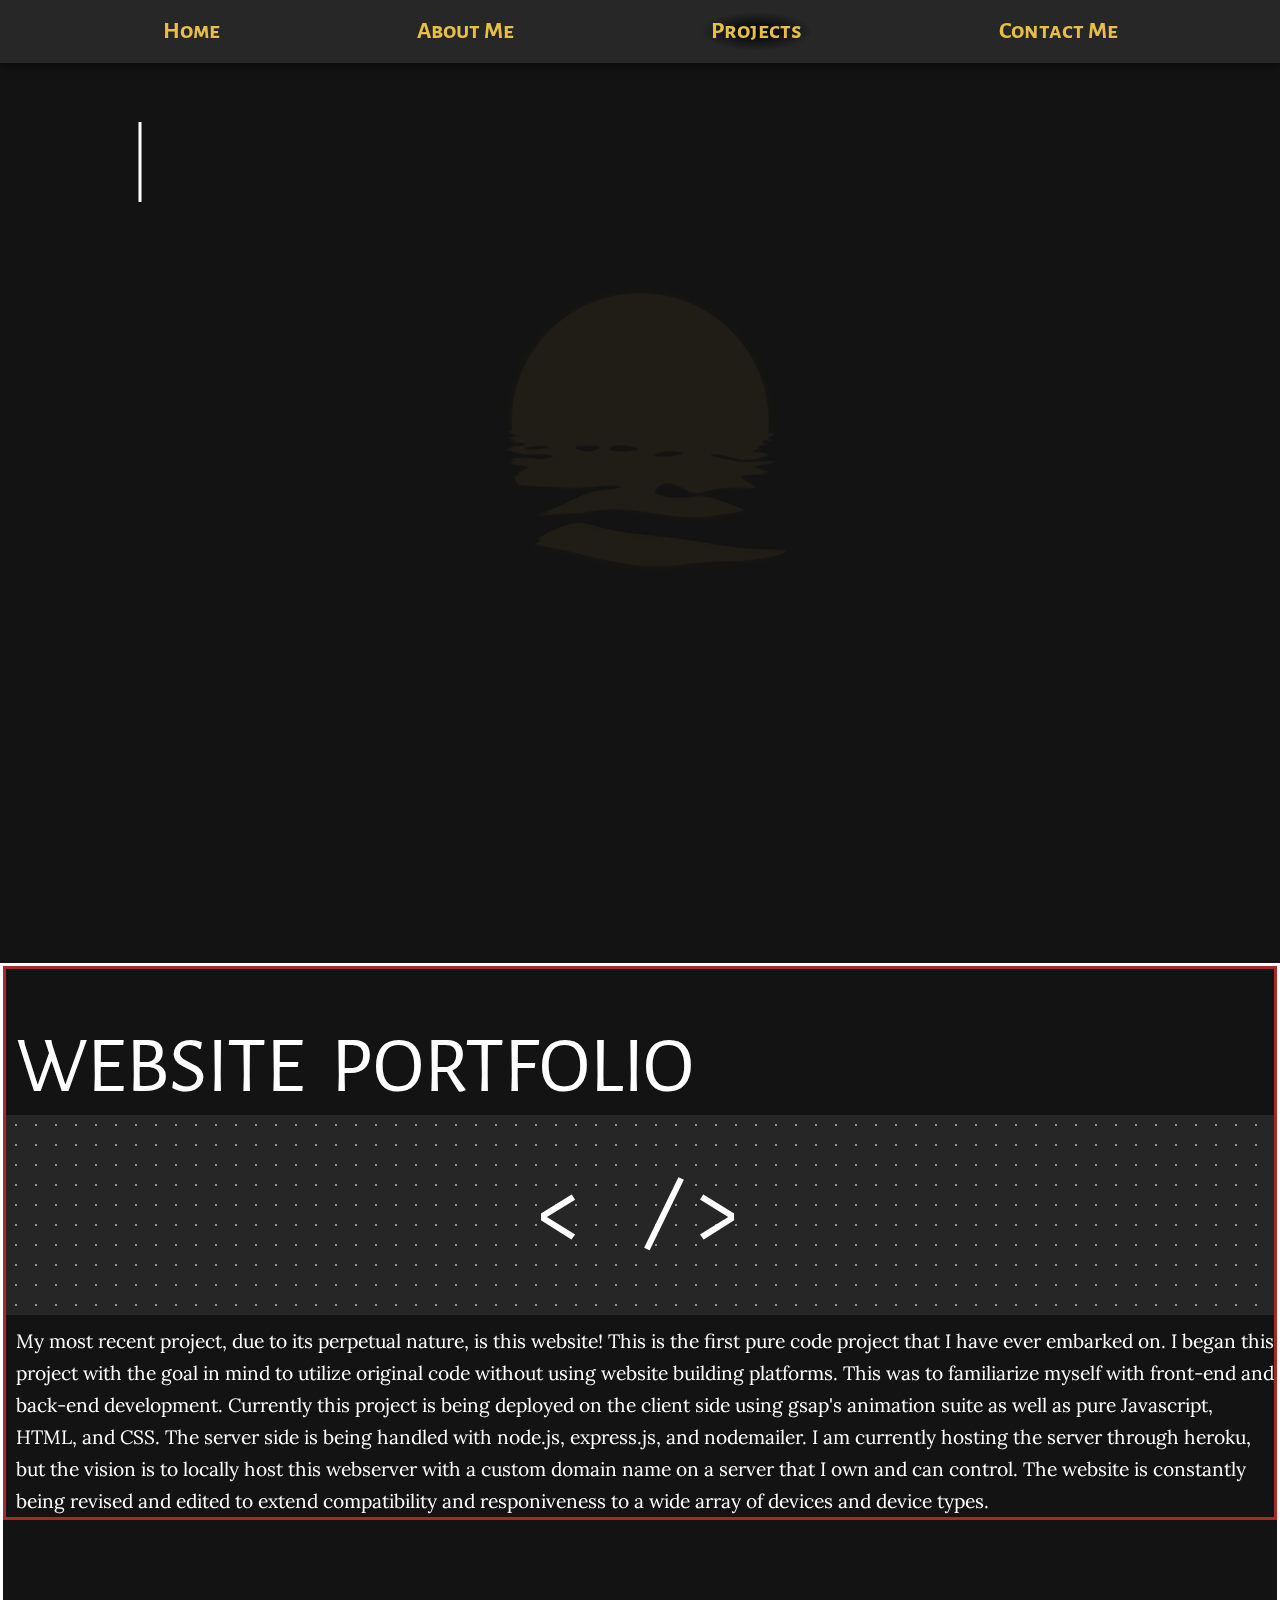
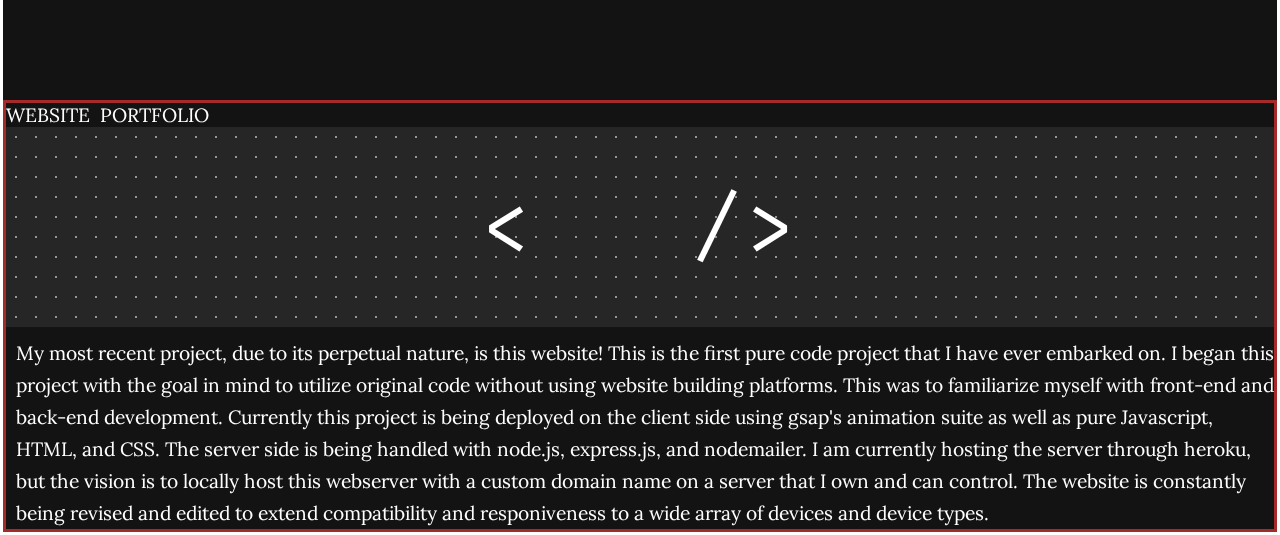
==== projects.html @ a5960fc0 "switch over from herokuapp" ====
<!DOCTYPE html>
<html lang="en">

<head>
    <meta charset="UTF-8">
    <meta http-equiv="X-UA-Compatible" content="IE=edge">
    <meta name="viewport" content="width=device-width, initial-scale=1.0">
    <title>Projects</title>
    <link href="/css/projects-styles.css" rel="stylesheet">
    <style>
        @import url('https://fonts.googleapis.com/css2?family=Alegreya+Sans+SC&family=Lora&family=Major+Mono+Display&family=Barlow+Condensed:wght@600&display=swap');
        @import url('https://fonts.googleapis.com/css2?family=Fira+Code&display=swap');
    </style>
    <link rel="icon" type="image/x-icon" href="images/websiteLogo.png">
</head>

<body>
    <header>
        <nav>
            <!-- <div><h1> Ashar Alvany </h1></div> -->
            <ul class="blue">
                <a href="home.html">
                    <li class="home change">Home</li>
                </a>
                <a href="about.html">
                    <li class="about change">About Me</li>
                </a>
                <a href="projects.html">
                    <li class="projects">Projects</li>
                </a>
                <a href="contact.html">
                    <li class="contact change">Contact Me</li>
                </a>
            </ul>
        </nav>
    </header>
    <div class="sunSet">
        <img src="../images/projectsPage.gif" alt="">
        <div class="personalProjects">Personal Projects</div>
    </div>
    <div class="scrollable">
        <section class="section1">
            <div class="heading">WEBSITE &nbsp;PORTFOLIO</div>
            <div class="body">
                <div class="websiteLogo">
                    <svg width="90" height="90" viewBox="0, 0, 400, 310">
                        <path
                            d="M145.128 0.917 C 145.132 1.422,145.429 4.462,145.788 7.673 C 146.147 10.884,146.444 13.624,146.448 13.761 C 146.452 13.899,144.279 14.012,141.618 14.012 L 136.781 14.012 136.781 27.857 L 136.781 41.701 147.123 41.701 C 152.811 41.701,157.465 41.829,157.465 41.984 C 157.465 42.139,151.988 74.745,145.294 114.442 L 133.123 186.617 139.058 192.641 C 166.292 220.289,184.722 253.242,189.447 282.741 C 190.636 290.159,190.876 293.849,190.248 295.052 C 187.534 300.255,192.339 309.591,197.731 309.591 L 198.501 309.591 198.416 248.494 L 198.332 187.396 196.926 186.981 C 183.944 183.148,186.644 163.984,200.167 163.984 C 213.500 163.984,216.331 183.214,203.546 186.942 L 202.002 187.393 201.917 248.492 L 201.833 309.591 202.602 309.591 C 207.878 309.591,212.333 301.423,210.219 295.626 C 209.439 293.487,209.541 290.908,210.694 283.620 C 215.454 253.545,233.535 220.884,260.784 193.140 L 267.194 186.614 255.032 114.481 C 248.342 74.808,242.869 42.203,242.869 42.025 C 242.869 41.823,246.752 41.701,253.211 41.701 L 263.553 41.701 263.553 27.857 L 263.553 14.012 258.716 14.012 C 255.066 14.012,253.879 13.909,253.883 13.595 C 253.885 13.365,254.184 10.626,254.545 7.506 C 254.907 4.387,255.205 1.422,255.208 0.917 L 255.213 0.000 245.407 0.000 C 234.177 0.000,235.196 -0.352,235.196 3.530 L 235.196 6.005 226.832 6.005 L 218.468 6.005 218.575 3.002 L 218.682 -0.002 181.902 -0.001 L 145.121 0.000 145.128 0.917 M236.530 27.690 L 236.530 40.033 224.354 40.033 L 212.177 40.033 212.177 27.690 L 212.177 15.346 224.354 15.346 L 236.530 15.346 236.530 27.690 M235.530 50.249 C 235.530 50.363,238.988 82.817,243.216 122.368 C 247.443 161.920,250.831 194.441,250.745 194.638 C 250.659 194.835,248.759 197.173,246.523 199.833 C 242.030 205.181,236.004 213.076,232.187 218.619 C 230.237 221.450,229.654 222.096,229.477 221.622 C 229.353 221.290,226.983 183.261,224.210 137.114 C 221.438 90.967,219.084 52.498,218.978 51.626 L 218.786 50.042 227.158 50.042 C 231.762 50.042,235.530 50.135,235.530 50.249 "
                            stroke="none" fill="#F1C648" fill-rule="evenodd" />
                    </svg>
                    <p class="htmlTag">&lt;<span class="Ashar"></span>&nbsp;<span class="Alvany"></span>/&gt;</p>
                    <div class="testCircle"></div>
                </div>
                <p>
                    My most recent project, due to its perpetual nature, is this website! This is the first pure code
                    project that I have ever embarked on. I began this project with the goal in mind to utilize original
                    code without using website building platforms. This was to familiarize myself with front-end and
                    back-end development. Currently this project is being deployed on the client side using gsap's
                    animation suite as well as pure Javascript, HTML, and CSS. The server side is being handled with
                    node.js, express.js, and nodemailer. I am currently hosting the server through heroku, but the
                    vision is to locally host this webserver with a custom domain name on a server that I own and can
                    control. The website is constantly being revised and edited to extend compatibility and
                    responiveness to a wide array of devices and device types.
                </p>
            </div>
        </section>
        <section class="section2">
            <div class="htmlTag">WEBSITE &nbsp;PORTFOLIO</div>
            <div class="body">
                <div class="websiteLogo">
                    <svg width="90" height="90" viewBox="0, 0, 400, 310">
                        <path
                            d="M145.128 0.917 C 145.132 1.422,145.429 4.462,145.788 7.673 C 146.147 10.884,146.444 13.624,146.448 13.761 C 146.452 13.899,144.279 14.012,141.618 14.012 L 136.781 14.012 136.781 27.857 L 136.781 41.701 147.123 41.701 C 152.811 41.701,157.465 41.829,157.465 41.984 C 157.465 42.139,151.988 74.745,145.294 114.442 L 133.123 186.617 139.058 192.641 C 166.292 220.289,184.722 253.242,189.447 282.741 C 190.636 290.159,190.876 293.849,190.248 295.052 C 187.534 300.255,192.339 309.591,197.731 309.591 L 198.501 309.591 198.416 248.494 L 198.332 187.396 196.926 186.981 C 183.944 183.148,186.644 163.984,200.167 163.984 C 213.500 163.984,216.331 183.214,203.546 186.942 L 202.002 187.393 201.917 248.492 L 201.833 309.591 202.602 309.591 C 207.878 309.591,212.333 301.423,210.219 295.626 C 209.439 293.487,209.541 290.908,210.694 283.620 C 215.454 253.545,233.535 220.884,260.784 193.140 L 267.194 186.614 255.032 114.481 C 248.342 74.808,242.869 42.203,242.869 42.025 C 242.869 41.823,246.752 41.701,253.211 41.701 L 263.553 41.701 263.553 27.857 L 263.553 14.012 258.716 14.012 C 255.066 14.012,253.879 13.909,253.883 13.595 C 253.885 13.365,254.184 10.626,254.545 7.506 C 254.907 4.387,255.205 1.422,255.208 0.917 L 255.213 0.000 245.407 0.000 C 234.177 0.000,235.196 -0.352,235.196 3.530 L 235.196 6.005 226.832 6.005 L 218.468 6.005 218.575 3.002 L 218.682 -0.002 181.902 -0.001 L 145.121 0.000 145.128 0.917 M236.530 27.690 L 236.530 40.033 224.354 40.033 L 212.177 40.033 212.177 27.690 L 212.177 15.346 224.354 15.346 L 236.530 15.346 236.530 27.690 M235.530 50.249 C 235.530 50.363,238.988 82.817,243.216 122.368 C 247.443 161.920,250.831 194.441,250.745 194.638 C 250.659 194.835,248.759 197.173,246.523 199.833 C 242.030 205.181,236.004 213.076,232.187 218.619 C 230.237 221.450,229.654 222.096,229.477 221.622 C 229.353 221.290,226.983 183.261,224.210 137.114 C 221.438 90.967,219.084 52.498,218.978 51.626 L 218.786 50.042 227.158 50.042 C 231.762 50.042,235.530 50.135,235.530 50.249 "
                            stroke="none" fill="#F1C648" fill-rule="evenodd" />
                    </svg>
                    <p>&lt;<span class="Ashar"></span>&nbsp;&nbsp;&nbsp;<span class="Alvany"></span>/&gt;</p>
                </div>
                <p>
                    My most recent project, due to its perpetual nature, is this website! This is the first pure code
                    project that I have ever embarked on. I began this project with the goal in mind to utilize original
                    code without using website building platforms. This was to familiarize myself with front-end and
                    back-end development. Currently this project is being deployed on the client side using gsap's
                    animation suite as well as pure Javascript, HTML, and CSS. The server side is being handled with
                    node.js, express.js, and nodemailer. I am currently hosting the server through heroku, but the
                    vision is to locally host this webserver with a custom domain name on a server that I own and can
                    control. The website is constantly being revised and edited to extend compatibility and
                    responiveness to a wide array of devices and device types.
                </p>
            </div>
        </section>
    </div>
</body>
<script src="https://cdnjs.cloudflare.com/ajax/libs/gsap/3.7.1/gsap.min.js"></script>
<script src="/js/projects-app.js"></script>

</html>
---- css/projects-styles.css ----
*{
    box-sizing: border-box;
    margin: 0;
    user-select: none;
    padding: 0;
}
a{
    text-decoration: none;
    color: inherit;
}
html,body{
    height: 100%;
    width: 100%;
}
html{
    background-color: rgb(19,19,19);
}
body{
    background-color: rgb(19,19,19);
    background-size: cover;
    position: sticky;
}
::-webkit-scrollbar {
    width: 10px;
    transition: all ease 0.5s;
    transition: all 0.5s ease;
}
::-webkit-scrollbar-track {
    background: rgb(40,40,40);
}
::-webkit-scrollbar-thumb{
    background: rgb(169,169,169);
}
::-webkit-scrollbar-thumb:hover{
    background: rgb(120,120,120);
}
header{
    position: fixed;
    top:0;
    left: 0;
    box-shadow: 0 2px 10px rgba(0,0,0,0.5);
    width: 100%;
    z-index: 10;
    display: block;
    transition: all 250ms ease;
    background-color: rgba(40,40,40, 0.98);
}
nav{
    width: 90%;
    height: 7vh;
    margin: auto;
    display: flex;
    align-items: center;
    justify-content: space-between;
}
nav ul, nav div{
    display: flex;
    flex: 1;
}
nav ul{
    list-style: none;
    justify-content: space-around;
}
nav ul li{
    font-family: Alegreya Sans SC;
    font-weight: bolder;
    font-size: 1.5rem;
    color: rgb(241,198,72);
    /* border: 1px rgba(3,39,91,1) dotted; */
    border-radius: 5px;
    padding: 5px 10px;
    cursor: pointer;
    transition: all ease 0.1s;
}
nav .change:hover{
    background-color: rgb(20,20,20);
}
nav .projects{
    background: radial-gradient(closest-side, black, transparent);
}
.sunSet{
    position: fixed;
    height: 100vh;
    width: 100%;
    /* border: 3px red solid; */
    background-color: rgb(19,19,19);
    display: flex;
    justify-content: center;
    align-items: flex-end;
    z-index: 1;
}
.sunSet img{
    object-fit: contain;
    height: 75%;
    /* border: 3px green solid; */
}
.personalProjects{
    position: absolute;
    width: max-content;
    color: white;
    font-family: "Major Mono Display", monospace;
    font-size: 5rem;
    font-weight: bold;
    top: 18vh;
    left: 50%;
    transform: translate(-50%, -50%);
    /* border: 3px yellow solid; */
    z-index: 1;
    transition: all 0.5s ease-in-out;
}
.personalProjects::after,
.personalProjects::before{
    content: "";
    position: absolute;
    top: 0;
    left:0;
    right: 0;
    bottom: 0;
}
.personalProjects::before{
    background: rgb(19,19,19);
    /* border: 3px red solid; */
    animation: 3s steps(17) 1.0s 1 normal forwards running typing;
    /* @keyframes duration | easing-function | delay |
iteration-count | direction | fill-mode | play-state | name */
}
.personalProjects::after{
    opacity: 1;
    width: 0.2rem;
    background-color: white;
    animation: 
    3s steps(17) 1.0s 1 normal forwards running typing,
    0.25s ease 0s 4 alternate forwards running blink,
    0.25s ease 4.5s infinite alternate forwards running blink;;
}

.scrollable{
    border: 3px white solid;
    z-index: 2;
    position: absolute;
    min-height: 100vh;
    max-height: fit-content;
    width: 100%;
    top: 107vh;
    left: 50%;
    transform: translateX(-50%);
    mix-blend-mode: difference;
    backdrop-filter: blur(10px);
    color: white;
    font-family: 'Lora', monospace;
    overflow: auto;
    display: flex;
    flex-direction: column;
    align-items: center;
    justify-content: space-between;
    width: 100%;
    font-size: 1.2rem;
}
section{
    opacity: 1;
    transition: all 1.5s ease;
    /* transform: translateX(-500px); */
    border: 3px brown solid;
}
.section2{
    margin-top: 20vh;
}
.heading{
    margin-top: 50px;
    font-family: "Alegreya Sans SC";
    font-size: 5rem;
    padding-left: 10px;
}
.body{
    display: flex;
    flex-direction: column;
    align-items: center;
    justify-content: space-between;
    /* border: 3px green solid; */
    height: fit-content;
}
.body p, .body .websiteLogo{
    flex-grow: 1;
}
.body > p{
    /* border: 3px red solid; */
    padding-left: 10px;
    padding-top: 10px;
    line-height: 2rem; 
}
.websiteLogo{
    position: relative;
    height: 200px;
    width:  100%;
    /* border: 3px red solid; */
    background-image: radial-gradient(rgb(150,150,150) 1px, rgb(38,38,38) 1px);
    background-size: 20px 20px;
    mix-blend-mode: exclusion;
}
.websiteLogo p{
    /* border: 3px yellow solid; */
    position: absolute;
    font-size: 5rem;
    font-family: 'Fira Code', monospace;
    text-align: center;
    top: 50%;
    left: 50%;
    transform: translate(-50%, -50%);
    letter-spacing: 0.3rem;
    white-space: nowrap;
}
.Ashar{
    font-family: "Barlow Condensed";
}
.Alvany{
    font-family: "Barlow Condensed";
}

.websiteLogo svg{
    opacity: 0;
    /* height: 150px; */
    max-height: 50%;
    max-width: 50%;
    position: absolute;
    top: 50%;
    transform: translate(-56%, -45%) rotate(30deg);
    /* border: 3px pink solid;   */
    transition: opacity 500ms ease;
}
/* .testCircle{
    position: absolute;
    top: 50%;
    transform: translate(-100%, -50%);
    height: 10px;
    width: 10px;
    border-radius: 50%;
    background-color: red;
} */
@media screen and (max-width: 500px) {
    nav{
        width: 100%;
    }
    nav ul li{
        font-size: 1rem;
        padding: 5px;
    }
    .personalProjects{
        font-size: 1.5rem;
    }
    .heading{
        text-align: center;
        font-size: 2.5rem;
    }
    .websiteLogo{
        height: 100px;
    }
    .websiteLogo p{
        font-size: 2.5rem;
    }
    .wesbsiteLogo svg{
        height: 3rem;
    }
    .body > p{
        font-size: 1rem;
        line-height: 1.2rem;
    }
}
@keyframes typing {
    to{
        left: 100%;
    }
}
@keyframes blink {
    to{
        opacity: 0;
    }
}
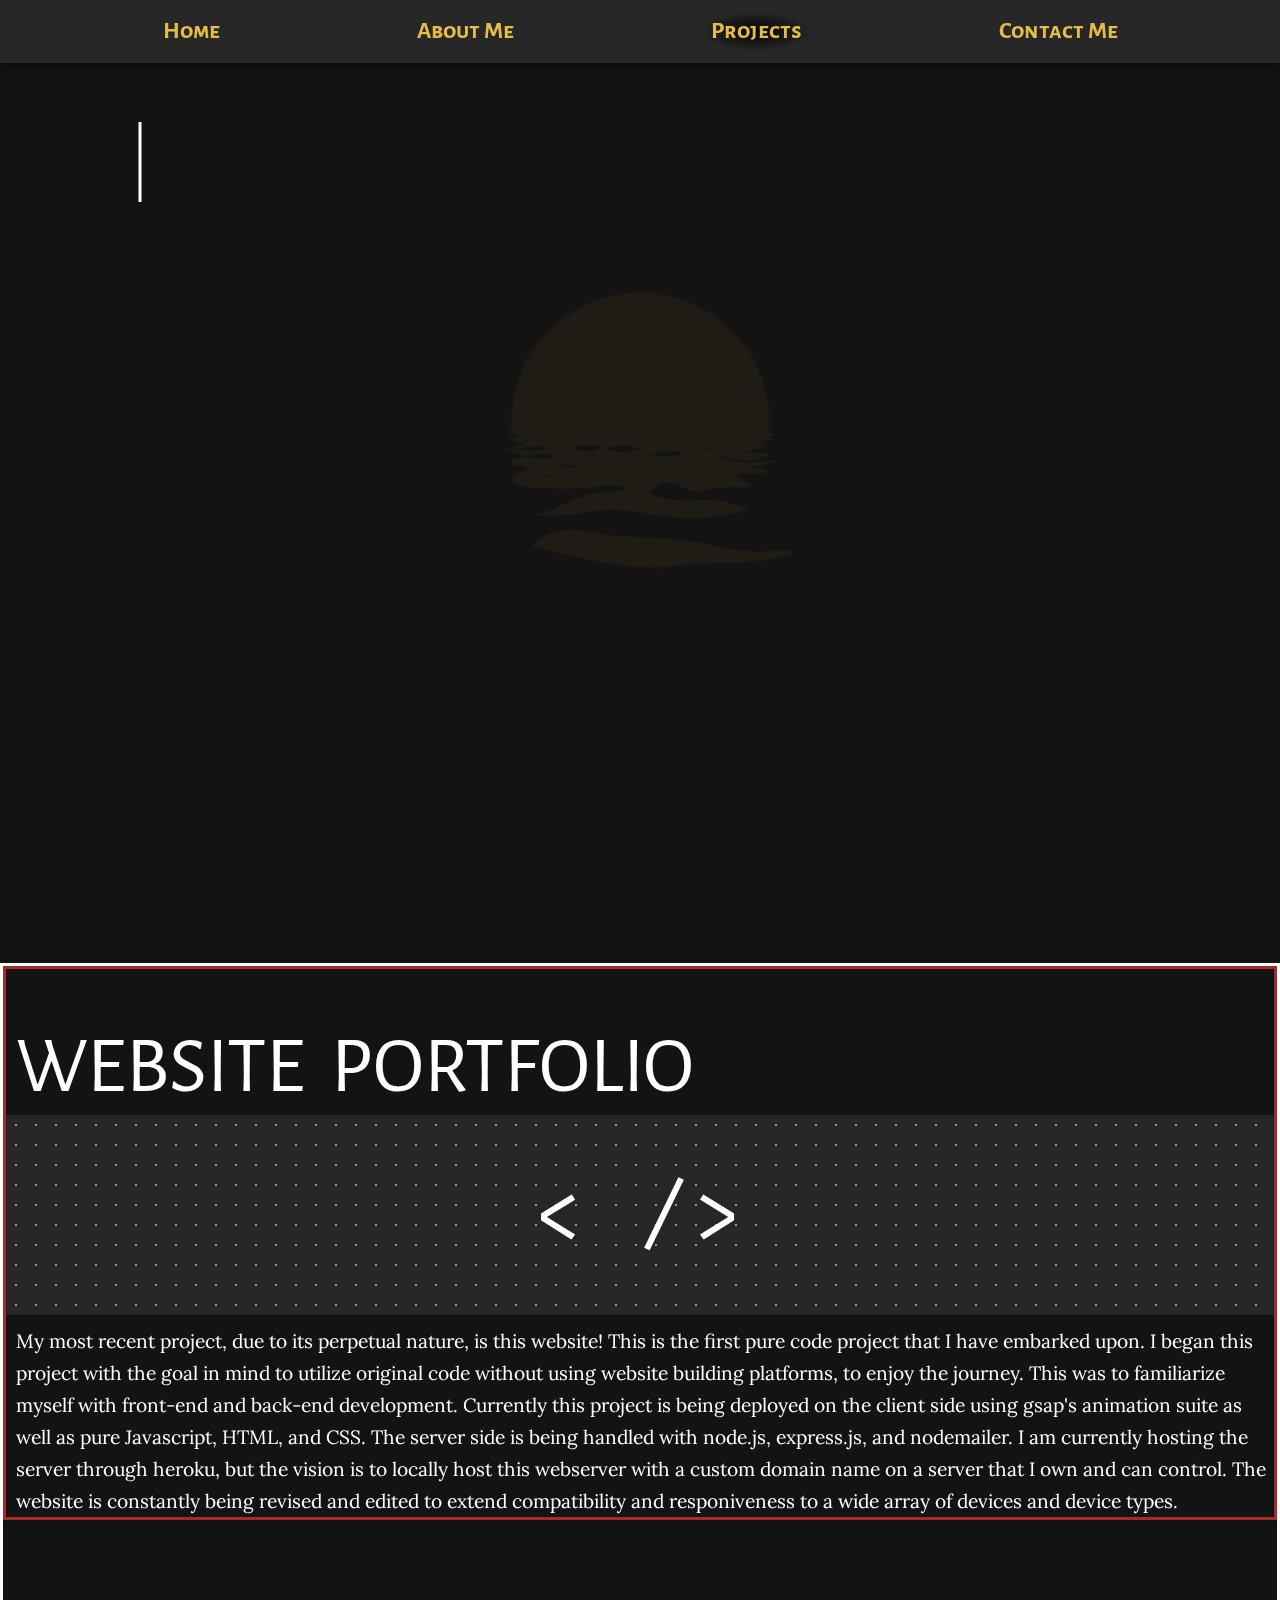
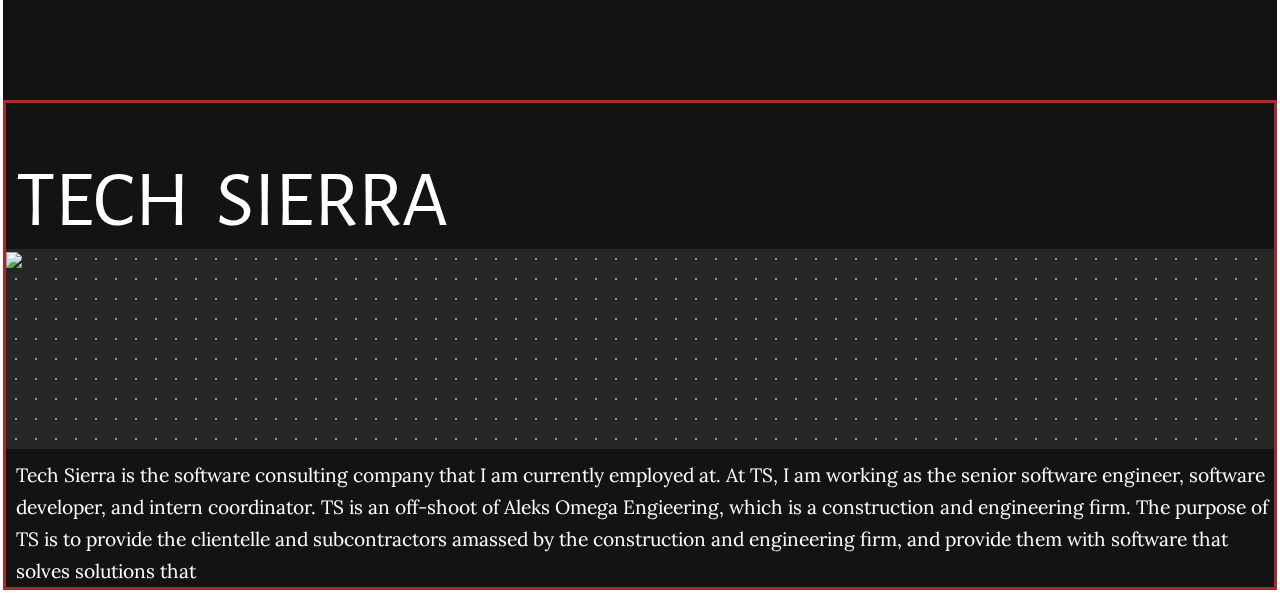
==== commit 016e6684: "about padding" ====
--- a/projects.html
+++ b/projects.html
@@ -1,96 +1,96 @@
 <!DOCTYPE html>
 <html lang="en">
+  <head>
+    <meta charset="UTF-8" />
+    <meta http-equiv="X-UA-Compatible" content="IE=edge" />
+    <meta name="viewport" content="width=device-width, initial-scale=1.0" />
+    <title>Projects</title>
+    <link href="/css/projects-styles.css" rel="stylesheet" />
+    <style>
+      @import url("https://fonts.googleapis.com/css2?family=Alegreya+Sans+SC&family=Lora&family=Major+Mono+Display&family=Barlow+Condensed:wght@600&display=swap");
+      @import url("https://fonts.googleapis.com/css2?family=Fira+Code&display=swap");
+    </style>
+    <link rel="icon" type="image/x-icon" href="images/websiteLogo.png" />
+  </head>
 
-<head>
-    <meta charset="UTF-8">
-    <meta http-equiv="X-UA-Compatible" content="IE=edge">
-    <meta name="viewport" content="width=device-width, initial-scale=1.0">
-    <title>Projects</title>
-    <link href="/css/projects-styles.css" rel="stylesheet">
-    <style>
-        @import url('https://fonts.googleapis.com/css2?family=Alegreya+Sans+SC&family=Lora&family=Major+Mono+Display&family=Barlow+Condensed:wght@600&display=swap');
-        @import url('https://fonts.googleapis.com/css2?family=Fira+Code&display=swap');
-    </style>
-    <link rel="icon" type="image/x-icon" href="images/websiteLogo.png">
-</head>
-
-<body>
+  <body>
     <header>
-        <nav>
-            <!-- <div><h1> Ashar Alvany </h1></div> -->
-            <ul class="blue">
-                <a href="home.html">
-                    <li class="home change">Home</li>
-                </a>
-                <a href="about.html">
-                    <li class="about change">About Me</li>
-                </a>
-                <a href="projects.html">
-                    <li class="projects">Projects</li>
-                </a>
-                <a href="contact.html">
-                    <li class="contact change">Contact Me</li>
-                </a>
-            </ul>
-        </nav>
+      <nav>
+        <!-- <div><h1> Ashar Alvany </h1></div> -->
+        <ul class="blue">
+          <a href="index.html">
+            <li class="home change">Home</li>
+          </a>
+          <a href="about.html">
+            <li class="about change">About Me</li>
+          </a>
+          <a href="projects.html">
+            <li class="projects">Projects</li>
+          </a>
+          <a href="contact.html">
+            <li class="contact change">Contact Me</li>
+          </a>
+        </ul>
+      </nav>
     </header>
     <div class="sunSet">
-        <img src="../images/projectsPage.gif" alt="">
-        <div class="personalProjects">Personal Projects</div>
+      <img src="../images/projectsPage.gif" alt="" />
+      <div class="personalProjects">Personal Projects</div>
     </div>
     <div class="scrollable">
-        <section class="section1">
-            <div class="heading">WEBSITE &nbsp;PORTFOLIO</div>
-            <div class="body">
-                <div class="websiteLogo">
-                    <svg width="90" height="90" viewBox="0, 0, 400, 310">
-                        <path
-                            d="M145.128 0.917 C 145.132 1.422,145.429 4.462,145.788 7.673 C 146.147 10.884,146.444 13.624,146.448 13.761 C 146.452 13.899,144.279 14.012,141.618 14.012 L 136.781 14.012 136.781 27.857 L 136.781 41.701 147.123 41.701 C 152.811 41.701,157.465 41.829,157.465 41.984 C 157.465 42.139,151.988 74.745,145.294 114.442 L 133.123 186.617 139.058 192.641 C 166.292 220.289,184.722 253.242,189.447 282.741 C 190.636 290.159,190.876 293.849,190.248 295.052 C 187.534 300.255,192.339 309.591,197.731 309.591 L 198.501 309.591 198.416 248.494 L 198.332 187.396 196.926 186.981 C 183.944 183.148,186.644 163.984,200.167 163.984 C 213.500 163.984,216.331 183.214,203.546 186.942 L 202.002 187.393 201.917 248.492 L 201.833 309.591 202.602 309.591 C 207.878 309.591,212.333 301.423,210.219 295.626 C 209.439 293.487,209.541 290.908,210.694 283.620 C 215.454 253.545,233.535 220.884,260.784 193.140 L 267.194 186.614 255.032 114.481 C 248.342 74.808,242.869 42.203,242.869 42.025 C 242.869 41.823,246.752 41.701,253.211 41.701 L 263.553 41.701 263.553 27.857 L 263.553 14.012 258.716 14.012 C 255.066 14.012,253.879 13.909,253.883 13.595 C 253.885 13.365,254.184 10.626,254.545 7.506 C 254.907 4.387,255.205 1.422,255.208 0.917 L 255.213 0.000 245.407 0.000 C 234.177 0.000,235.196 -0.352,235.196 3.530 L 235.196 6.005 226.832 6.005 L 218.468 6.005 218.575 3.002 L 218.682 -0.002 181.902 -0.001 L 145.121 0.000 145.128 0.917 M236.530 27.690 L 236.530 40.033 224.354 40.033 L 212.177 40.033 212.177 27.690 L 212.177 15.346 224.354 15.346 L 236.530 15.346 236.530 27.690 M235.530 50.249 C 235.530 50.363,238.988 82.817,243.216 122.368 C 247.443 161.920,250.831 194.441,250.745 194.638 C 250.659 194.835,248.759 197.173,246.523 199.833 C 242.030 205.181,236.004 213.076,232.187 218.619 C 230.237 221.450,229.654 222.096,229.477 221.622 C 229.353 221.290,226.983 183.261,224.210 137.114 C 221.438 90.967,219.084 52.498,218.978 51.626 L 218.786 50.042 227.158 50.042 C 231.762 50.042,235.530 50.135,235.530 50.249 "
-                            stroke="none" fill="#F1C648" fill-rule="evenodd" />
-                    </svg>
-                    <p class="htmlTag">&lt;<span class="Ashar"></span>&nbsp;<span class="Alvany"></span>/&gt;</p>
-                    <div class="testCircle"></div>
-                </div>
-                <p>
-                    My most recent project, due to its perpetual nature, is this website! This is the first pure code
-                    project that I have ever embarked on. I began this project with the goal in mind to utilize original
-                    code without using website building platforms. This was to familiarize myself with front-end and
-                    back-end development. Currently this project is being deployed on the client side using gsap's
-                    animation suite as well as pure Javascript, HTML, and CSS. The server side is being handled with
-                    node.js, express.js, and nodemailer. I am currently hosting the server through heroku, but the
-                    vision is to locally host this webserver with a custom domain name on a server that I own and can
-                    control. The website is constantly being revised and edited to extend compatibility and
-                    responiveness to a wide array of devices and device types.
-                </p>
-            </div>
-        </section>
-        <section class="section2">
-            <div class="htmlTag">WEBSITE &nbsp;PORTFOLIO</div>
-            <div class="body">
-                <div class="websiteLogo">
-                    <svg width="90" height="90" viewBox="0, 0, 400, 310">
-                        <path
-                            d="M145.128 0.917 C 145.132 1.422,145.429 4.462,145.788 7.673 C 146.147 10.884,146.444 13.624,146.448 13.761 C 146.452 13.899,144.279 14.012,141.618 14.012 L 136.781 14.012 136.781 27.857 L 136.781 41.701 147.123 41.701 C 152.811 41.701,157.465 41.829,157.465 41.984 C 157.465 42.139,151.988 74.745,145.294 114.442 L 133.123 186.617 139.058 192.641 C 166.292 220.289,184.722 253.242,189.447 282.741 C 190.636 290.159,190.876 293.849,190.248 295.052 C 187.534 300.255,192.339 309.591,197.731 309.591 L 198.501 309.591 198.416 248.494 L 198.332 187.396 196.926 186.981 C 183.944 183.148,186.644 163.984,200.167 163.984 C 213.500 163.984,216.331 183.214,203.546 186.942 L 202.002 187.393 201.917 248.492 L 201.833 309.591 202.602 309.591 C 207.878 309.591,212.333 301.423,210.219 295.626 C 209.439 293.487,209.541 290.908,210.694 283.620 C 215.454 253.545,233.535 220.884,260.784 193.140 L 267.194 186.614 255.032 114.481 C 248.342 74.808,242.869 42.203,242.869 42.025 C 242.869 41.823,246.752 41.701,253.211 41.701 L 263.553 41.701 263.553 27.857 L 263.553 14.012 258.716 14.012 C 255.066 14.012,253.879 13.909,253.883 13.595 C 253.885 13.365,254.184 10.626,254.545 7.506 C 254.907 4.387,255.205 1.422,255.208 0.917 L 255.213 0.000 245.407 0.000 C 234.177 0.000,235.196 -0.352,235.196 3.530 L 235.196 6.005 226.832 6.005 L 218.468 6.005 218.575 3.002 L 218.682 -0.002 181.902 -0.001 L 145.121 0.000 145.128 0.917 M236.530 27.690 L 236.530 40.033 224.354 40.033 L 212.177 40.033 212.177 27.690 L 212.177 15.346 224.354 15.346 L 236.530 15.346 236.530 27.690 M235.530 50.249 C 235.530 50.363,238.988 82.817,243.216 122.368 C 247.443 161.920,250.831 194.441,250.745 194.638 C 250.659 194.835,248.759 197.173,246.523 199.833 C 242.030 205.181,236.004 213.076,232.187 218.619 C 230.237 221.450,229.654 222.096,229.477 221.622 C 229.353 221.290,226.983 183.261,224.210 137.114 C 221.438 90.967,219.084 52.498,218.978 51.626 L 218.786 50.042 227.158 50.042 C 231.762 50.042,235.530 50.135,235.530 50.249 "
-                            stroke="none" fill="#F1C648" fill-rule="evenodd" />
-                    </svg>
-                    <p>&lt;<span class="Ashar"></span>&nbsp;&nbsp;&nbsp;<span class="Alvany"></span>/&gt;</p>
-                </div>
-                <p>
-                    My most recent project, due to its perpetual nature, is this website! This is the first pure code
-                    project that I have ever embarked on. I began this project with the goal in mind to utilize original
-                    code without using website building platforms. This was to familiarize myself with front-end and
-                    back-end development. Currently this project is being deployed on the client side using gsap's
-                    animation suite as well as pure Javascript, HTML, and CSS. The server side is being handled with
-                    node.js, express.js, and nodemailer. I am currently hosting the server through heroku, but the
-                    vision is to locally host this webserver with a custom domain name on a server that I own and can
-                    control. The website is constantly being revised and edited to extend compatibility and
-                    responiveness to a wide array of devices and device types.
-                </p>
-            </div>
-        </section>
+      <section class="section1">
+        <div class="heading">WEBSITE &nbsp;PORTFOLIO</div>
+        <div class="body">
+          <div class="websiteLogo">
+            <svg width="90" height="90" viewBox="0, 0, 400, 310">
+              <path
+                d="M145.128 0.917 C 145.132 1.422,145.429 4.462,145.788 7.673 C 146.147 10.884,146.444 13.624,146.448 13.761 C 146.452 13.899,144.279 14.012,141.618 14.012 L 136.781 14.012 136.781 27.857 L 136.781 41.701 147.123 41.701 C 152.811 41.701,157.465 41.829,157.465 41.984 C 157.465 42.139,151.988 74.745,145.294 114.442 L 133.123 186.617 139.058 192.641 C 166.292 220.289,184.722 253.242,189.447 282.741 C 190.636 290.159,190.876 293.849,190.248 295.052 C 187.534 300.255,192.339 309.591,197.731 309.591 L 198.501 309.591 198.416 248.494 L 198.332 187.396 196.926 186.981 C 183.944 183.148,186.644 163.984,200.167 163.984 C 213.500 163.984,216.331 183.214,203.546 186.942 L 202.002 187.393 201.917 248.492 L 201.833 309.591 202.602 309.591 C 207.878 309.591,212.333 301.423,210.219 295.626 C 209.439 293.487,209.541 290.908,210.694 283.620 C 215.454 253.545,233.535 220.884,260.784 193.140 L 267.194 186.614 255.032 114.481 C 248.342 74.808,242.869 42.203,242.869 42.025 C 242.869 41.823,246.752 41.701,253.211 41.701 L 263.553 41.701 263.553 27.857 L 263.553 14.012 258.716 14.012 C 255.066 14.012,253.879 13.909,253.883 13.595 C 253.885 13.365,254.184 10.626,254.545 7.506 C 254.907 4.387,255.205 1.422,255.208 0.917 L 255.213 0.000 245.407 0.000 C 234.177 0.000,235.196 -0.352,235.196 3.530 L 235.196 6.005 226.832 6.005 L 218.468 6.005 218.575 3.002 L 218.682 -0.002 181.902 -0.001 L 145.121 0.000 145.128 0.917 M236.530 27.690 L 236.530 40.033 224.354 40.033 L 212.177 40.033 212.177 27.690 L 212.177 15.346 224.354 15.346 L 236.530 15.346 236.530 27.690 M235.530 50.249 C 235.530 50.363,238.988 82.817,243.216 122.368 C 247.443 161.920,250.831 194.441,250.745 194.638 C 250.659 194.835,248.759 197.173,246.523 199.833 C 242.030 205.181,236.004 213.076,232.187 218.619 C 230.237 221.450,229.654 222.096,229.477 221.622 C 229.353 221.290,226.983 183.261,224.210 137.114 C 221.438 90.967,219.084 52.498,218.978 51.626 L 218.786 50.042 227.158 50.042 C 231.762 50.042,235.530 50.135,235.530 50.249 "
+                stroke="none"
+                fill="#F1C648"
+                fill-rule="evenodd"
+              />
+            </svg>
+            <p class="htmlTag">
+              &lt;<span class="Ashar"></span>&nbsp;<span class="Alvany"></span
+              >/&gt;
+            </p>
+            <div class="testCircle"></div>
+          </div>
+          <p>
+            My most recent project, due to its perpetual nature, is this
+            website! This is the first pure code project that I have embarked
+            upon. I began this project with the goal in mind to utilize original
+            code without using website building platforms, to enjoy the journey.
+            This was to familiarize myself with front-end and back-end
+            development. Currently this project is being deployed on the client
+            side using gsap's animation suite as well as pure Javascript, HTML,
+            and CSS. The server side is being handled with node.js, express.js,
+            and nodemailer. I am currently hosting the server through heroku,
+            but the vision is to locally host this webserver with a custom
+            domain name on a server that I own and can control. The website is
+            constantly being revised and edited to extend compatibility and
+            responiveness to a wide array of devices and device types.
+          </p>
+        </div>
+      </section>
+      <section class="section2">
+        <div class="heading">TECH &nbsp;SIERRA</div>
+        <div class="body">
+          <div class="websiteLogo">
+            <img src="AO.png"/> 
+          </div>
+          <p>
+            Tech Sierra is the software consulting company that I am currently employed at. At TS, I 
+            am working as the senior software engineer, software developer, and intern coordinator.
+            TS is an off-shoot of Aleks Omega Engieering, which is a construction and engineering 
+            firm. The purpose of TS is to provide the clientelle and subcontractors amassed by the
+            construction and engineering firm, and provide them with software that solves solutions
+            that  
+          </p>
+        </div>
+      </section>
     </div>
-</body>
-<script src="https://cdnjs.cloudflare.com/ajax/libs/gsap/3.7.1/gsap.min.js"></script>
-<script src="/js/projects-app.js"></script>
-
-</html>+  </body>
+  <script src="https://cdnjs.cloudflare.com/ajax/libs/gsap/3.7.1/gsap.min.js"></script>
+  <script src="/js/projects-app.js"></script>
+</html>
